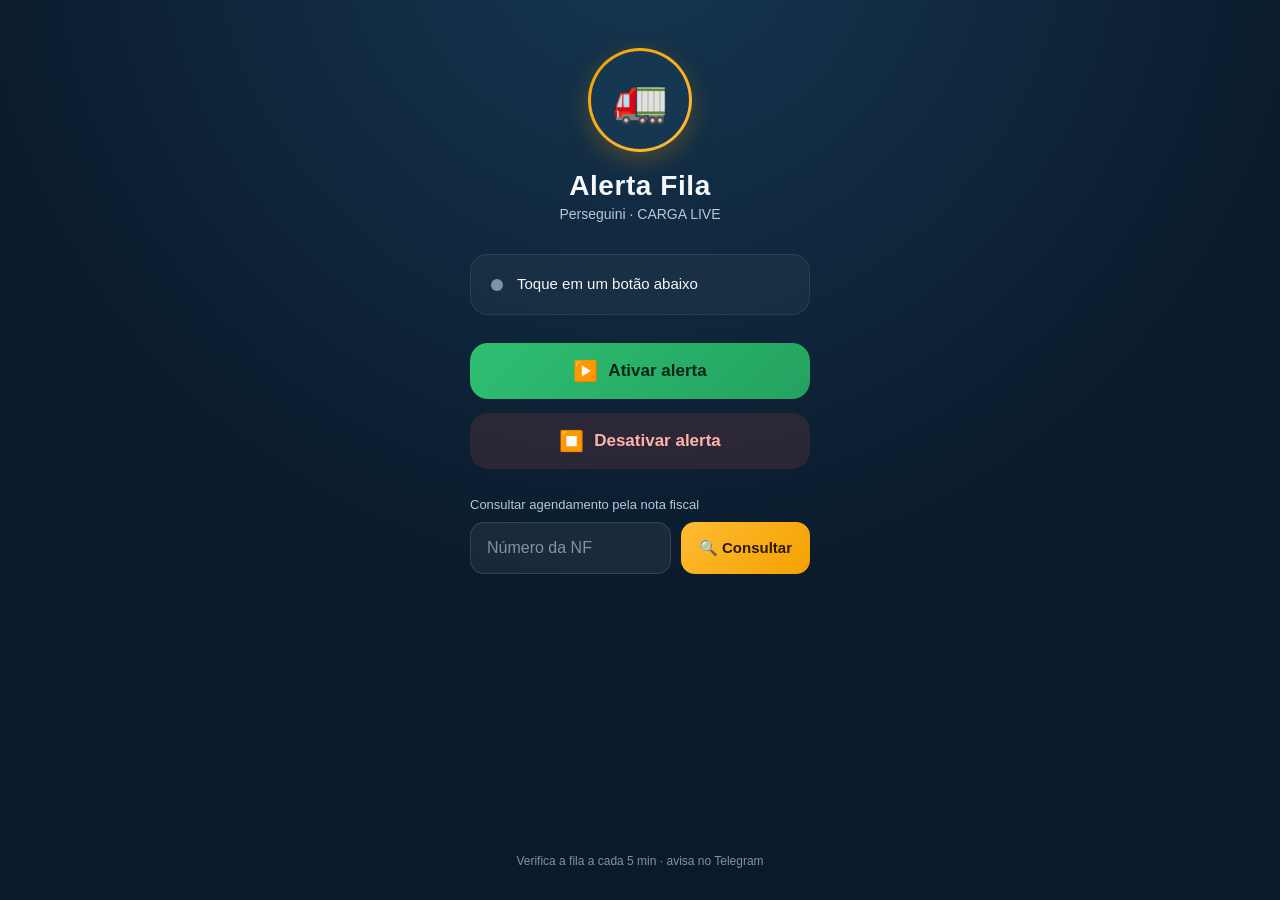
==== index.html @ a9bbd0ba "Update index.html" ====
<!DOCTYPE html>
<html lang="pt-BR">
<head>
<meta charset="UTF-8" />
<meta name="viewport" content="width=device-width, initial-scale=1, maximum-scale=1, user-scalable=no" />
<title>Alerta Fila | Perseguini</title>

<!-- PWA: manifest + ícone + cor da barra do navegador -->
<link rel="manifest" href="manifest.json" />
<link rel="icon" href="icon-192.png" />
<link rel="apple-touch-icon" href="icon-192.png" />
<meta name="theme-color" content="#0a1a2b" />

<!-- Estilo separado em arquivo próprio -->
<link rel="stylesheet" href="style.css" />

<!--
  =====================================================================
  ALERTA FILA - PERSEGUINI
  =====================================================================
  App de 1 tela pra ativar/desativar o alerta automático da fila de
  caminhões (CARGA LIVE -> Telegram), rodando no seu Apps Script, e
  também consultar a data/hora do agendamento pelo número da nota fiscal.

  COMO INSTALAR NO CELULAR (tipo um app):
  1. Hospede este arquivo em algum lugar com link público (ex: o
     GitHub Pages que você já usa, ou até dentro do próprio Apps
     Script como mais um doGet).
  2. Abra o link no navegador do celular.
  3. Menu (3 pontinhos) > "Adicionar à tela inicial".
  4. Pronto, vira um ícone de app.

  O QUE VOCÊ PRECISA EDITAR (só aqui embaixo, no bloco CONFIG):
  - URL_ATIVAR    -> o link ".../exec?acao=iniciar" da sua implantação
  - URL_PARAR     -> o link ".../exec?acao=parar" da sua implantação
  - URL_CONSULTA  -> o link do SEU Apps Script que consulta o
                     agendamento (veja o comentário grande logo acima
                     da função consultarAgendamento() lá embaixo,
                     explica por que precisa ser um script seu e não
                     o site da ATEXP direto).
  - FOTO_URL      -> o link de uma foto/logo sua (ou do caminhão) pra
                     aparecer no topo do app. Pode ser uma imagem
                     hospedada no Google Drive (link direto), Imgur, etc.
  - NOME_APP      -> o texto que aparece embaixo da foto.
  =====================================================================
-->
</head>
<body>

<div class="tela">

  <!-- ============= CABEÇALHO / PERSONALIZAÇÃO ============= -->
  <div class="avatar-wrap">
    <!--
      EDITE AQUI: troque o "src" pela URL da sua foto (ou logo do
      caminhão). Se não tiver uma pronta, deixei um ícone de caminhão
      como placeholder via emoji abaixo do <img> (caso a imagem falhe
      em carregar, o onerror troca pelo emoji).
    -->
    <img
      class="avatar"
      id="fotoPerfil"
      src="COLE_AQUI_A_URL_DA_SUA_FOTO.jpg"
      alt="Foto de perfil"
      onerror="this.onerror=null; this.replaceWith(Object.assign(document.createElement('div'), {className:'avatar', style:'display:flex;align-items:center;justify-content:center;font-size:44px;', textContent:'🚛'}));"
    />
  </div>

  <div class="nome-app titulo-estrada">Alerta Fila</div>
  <div class="subtitulo">Perseguini · CARGA LIVE</div>

  <!-- ============= STATUS ATUAL (visual, local) ============= -->
  <div class="status-card">
    <div class="status-dot" id="statusDot"></div>
    <div class="status-texto">
      <span id="statusTexto">Toque em um botão abaixo</span>
      <small id="statusHora"></small>
    </div>
  </div>

  <!-- ============= BOTÕES DE AÇÃO ============= -->
  <div class="botoes">
    <button class="acao btn-ativar" id="btnAtivar" onclick="ativarAlerta()">
      <span class="icone">▶️</span> Ativar alerta
    </button>
    <button class="acao btn-parar" id="btnParar" onclick="pararAlerta()">
      <span class="icone">⏹️</span> Desativar alerta
    </button>
  </div>

  <!-- ============= CONSULTA DE AGENDAMENTO (novo) =============
       Digita o número da NF e mostra a data/hora prevista de chegada,
       igual à tela de consulta da ATEXP. -->
  <div class="consulta-wrap">
    <div class="consulta-titulo">Consultar agendamento pela nota fiscal</div>
    <div class="consulta-form">
      <input
        class="consulta-input"
        id="inputNF"
        type="text"
        inputmode="numeric"
        placeholder="Número da NF"
        onkeydown="if(event.key==='Enter'){consultarAgendamento();}"
      />
      <button class="btn-consultar" id="btnConsultar" onclick="consultarAgendamento()">
        🔍 Consultar
      </button>
    </div>

    <div class="resultado-card" id="resultadoCard">
      <div class="resultado-status" id="resultadoStatus"></div>
      <div class="resultado-datahora" id="resultadoDataHora"></div>
      <div class="resultado-linha" id="linhaPlaca" style="display:none;">
        <span>Placa</span><b id="valorPlaca"></b>
      </div>
      <div class="resultado-linha" id="linhaProduto" style="display:none;">
        <span>Produto</span><b id="valorProduto"></b>
      </div>
      <div class="resultado-linha" id="linhaTerminal" style="display:none;">
        <span>Terminal</span><b id="valorTerminal"></b>
      </div>
    </div>
  </div>

  <!--
    Botão de instalar o app na tela inicial. Fica escondido até o
    navegador avisar que a instalação está disponível (evento
    "beforeinstallprompt", só existe em Chrome/Android e similares -
    no iPhone/Safari não existe esse botão nativo, lá a instalação
    continua sendo pelo menu "Adicionar à Tela de Início").
  -->
  <button class="acao btn-instalar" id="btnInstalar" onclick="instalarApp()" style="display:none;">
    <span class="icone">⬇️</span> Instalar app
  </button>

  <div class="rodape">Verifica a fila a cada 5 min · avisa no Telegram</div>
</div>

<script>
  /* =====================================================================
     CONFIG — edite só esta parte
     ===================================================================== */
  var URL_ATIVAR = "https://script.google.com/macros/s/AKfycbzRAzv6kthbdO27OXkgSScOnsHkjraKfVdgcaNeEmB2mgo6lsf9OEHq5mkoFH_c4ybuSQ/exec?acao=iniciar";
  var URL_PARAR  = "https://script.google.com/macros/s/AKfycbzRAzv6kthbdO27OXkgSScOnsHkjraKfVdgcaNeEmB2mgo6lsf9OEHq5mkoFH_c4ybuSQ/exec?acao=parar";

  // Link do SEU Apps Script de consulta (veja o comentário grande
  // logo acima da função consultarAgendamento() mais abaixo).
  var URL_CONSULTA = "https://script.google.com/macros/s/AKfycbxyZRTUsTuD42j2y7pJ7hmurxC0aP1Epf_1tnAKcc8ei8zd6E-xDkyR3ECWaYD_qvvrlw/exec";

  /* =====================================================================
     LÓGICA DOS BOTÕES DE ALERTA
     Usamos fetch em modo "no-cors": o navegador dispara a requisição
     pro Apps Script normalmente, mas por ser um domínio diferente
     (script.google.com), o JavaScript não consegue LER a resposta.
     Por isso não mostramos o texto que o Apps Script devolve — só
     confirmamos aqui na tela que o toque foi enviado.
     Se quiser 100% de certeza, dá uma olhada no Telegram depois.
     ===================================================================== */

  var statusDot = document.getElementById("statusDot");
  var statusTexto = document.getElementById("statusTexto");
  var statusHora = document.getElementById("statusHora");
  var btnAtivar = document.getElementById("btnAtivar");
  var btnParar = document.getElementById("btnParar");

  function horaAgora() {
    var d = new Date();
    return d.toLocaleTimeString("pt-BR", { hour: "2-digit", minute: "2-digit" });
  }

  function setBotoesOcupados(ocupado) {
    btnAtivar.disabled = ocupado;
    btnParar.disabled = ocupado;
  }

  function dispararAcao(url, textoOtimista, classeStatus) {
    if (!url || url.indexOf("URL_CONSULTA") === 0) {
      statusTexto.textContent = "⚠️ Falta configurar o link no código (veja o bloco CONFIG).";
      return;
    }

    setBotoesOcupados(true);
    statusTexto.textContent = "Enviando...";

    fetch(url, { method: "GET", mode: "no-cors" })
      .then(function () {
        // Em modo no-cors não dá pra ler a resposta real do servidor,
        // então assumimos sucesso quando a requisição não der erro de rede.
        statusDot.className = "status-dot " + classeStatus;
        statusTexto.textContent = textoOtimista;
        statusHora.textContent = "às " + horaAgora();
      })
      .catch(function () {
        statusTexto.textContent = "⚠️ Não consegui conectar. Confira sua internet.";
      })
      .finally(function () {
        setBotoesOcupados(false);
      });
  }

  function ativarAlerta() {
    dispararAcao(URL_ATIVAR, "✅ Alerta ativado (verifica a cada 5 min).", "ativo");
  }

  function pararAlerta() {
    dispararAcao(URL_PARAR, "🛑 Alerta desativado.", "parado");
  }

  /* =====================================================================
     CONSULTA DE AGENDAMENTO PELA NOTA FISCAL
     -------------------------------------------------------------------
     IMPORTANTE — por que URL_CONSULTA não pode ser o link do site da
     ATEXP direto:

     O site da ATEXP (aquele "script.google.com" da print) é um Apps
     Script de terceiros, igual o CARGA LIVE. Ele mostra o resultado
     usando "google.script.run" por dentro da própria página dele, com
     um token de sessão que só existe naquela aba carregada — não dá
     pra chamar essa URL por fetch() de um site diferente (o navegador
     bloqueia por CORS, e mesmo em modo no-cors não dá pra LER a
     resposta pra pegar a data/hora).

     A solução é a mesma que já foi usada pro CARGA LIVE: criar um
     Apps Script SEU (um projeto novo, ou uma função a mais no que já
     existe), que:
       1. Recebe a NF por parâmetro (?nf=123456)
       2. Faz a consulta por trás (UrlFetchApp, ou headless
          tipo Browserless/Puppeteer, dependendo de como o site da
          ATEXP responder à consulta)
       3. Devolve pra este app um JSON simples, por exemplo:
          { "ok": true, "placa": "AXO-9E35", "produto": "FARELO SOJA 1",
            "terminal": "ROCHA LOG", "dataHora": "07/09/2026 11:00" }

     Depois é só colar a URL desse SEU script em URL_CONSULTA acima
     que essa função já funciona sem precisar mexer em mais nada.
     ===================================================================== */

  var inputNF = document.getElementById("inputNF");
  var btnConsultar = document.getElementById("btnConsultar");
  var resultadoCard = document.getElementById("resultadoCard");
  var resultadoStatus = document.getElementById("resultadoStatus");
  var resultadoDataHora = document.getElementById("resultadoDataHora");
  var linhaPlaca = document.getElementById("linhaPlaca");
  var linhaProduto = document.getElementById("linhaProduto");
  var linhaTerminal = document.getElementById("linhaTerminal");
  var valorPlaca = document.getElementById("valorPlaca");
  var valorProduto = document.getElementById("valorProduto");
  var valorTerminal = document.getElementById("valorTerminal");

  function mostrarLinha(linhaEl, valorEl, texto) {
    if (texto) {
      valorEl.textContent = texto;
      linhaEl.style.display = "flex";
    } else {
      linhaEl.style.display = "none";
    }
  }

  function mostrarResultadoErro(mensagem) {
    resultadoCard.className = "resultado-card mostrar erro";
    resultadoStatus.textContent = "Não encontrado";
    resultadoDataHora.textContent = mensagem;
    linhaPlaca.style.display = "none";
    linhaProduto.style.display = "none";
    linhaTerminal.style.display = "none";
  }

  function consultarAgendamento() {
    var nf = inputNF.value.trim();

    if (!nf) {
      mostrarResultadoErro("Digite o número da NF.");
      return;
    }

    if (!URL_CONSULTA || URL_CONSULTA.indexOf("COLE_AQUI") === 0) {
      mostrarResultadoErro("Falta configurar URL_CONSULTA no código.");
      return;
    }

    btnConsultar.disabled = true;
    btnConsultar.textContent = "Consultando...";
    resultadoCard.className = "resultado-card mostrar";
    resultadoStatus.textContent = "Consultando...";
    resultadoDataHora.textContent = "";

    fetch(URL_CONSULTA + "?nf=" + encodeURIComponent(nf))
      .then(function (r) { return r.json(); })
      .then(function (data) {
        if (!data || !data.ok) {
          mostrarResultadoErro((data && data.erro) || "Nenhum agendamento encontrado pra essa NF.");
          return;
        }
        resultadoCard.className = "resultado-card mostrar";
        resultadoStatus.textContent = "Data/hora prevista de chegada";
        resultadoDataHora.textContent = data.dataHora || "—";
        mostrarLinha(linhaPlaca, valorPlaca, data.placa);
        mostrarLinha(linhaProduto, valorProduto, data.produto);
        mostrarLinha(linhaTerminal, valorTerminal, data.terminal);
      })
      .catch(function () {
        mostrarResultadoErro("Não consegui conectar. Confira sua internet ou a URL configurada.");
      })
      .finally(function () {
        btnConsultar.disabled = false;
        btnConsultar.textContent = "🔍 Consultar";
      });
  }

  /* =====================================================================
     PWA: registrar service worker + botão "Instalar app"
     ===================================================================== */
  if ("serviceWorker" in navigator) {
    // OBS: precisa estar servido via https (GitHub Pages já é https).
    navigator.serviceWorker.register("sw.js").catch(function (err) {
      console.warn("Falha ao registrar service worker:", err);
    });
  }

  var eventoInstalacao = null;
  var btnInstalar = document.getElementById("btnInstalar");

  // O Chrome dispara esse evento quando entende que o app cumpre os
  // requisitos de instalação (manifest + service worker + https).
  window.addEventListener("beforeinstallprompt", function (e) {
    e.preventDefault();
    eventoInstalacao = e;
    btnInstalar.style.display = "flex"; // só mostra o botão agora
  });

  function instalarApp() {
    if (!eventoInstalacao) return;
    eventoInstalacao.prompt();
    eventoInstalacao.userChoice.finally(function () {
      eventoInstalacao = null;
      btnInstalar.style.display = "none";
    });
  }

  // Depois de instalado, esconde o botão (não faz sentido oferecer de novo).
  window.addEventListener("appinstalled", function () {
    btnInstalar.style.display = "none";
  });
</script>

</body>
</html>
---- style.css ----
/* =======================================================================
   ALERTA FILA - PERSEGUINI
   Estilos separados do index.html.
   ======================================================================= */

/* ---------------------------------------------------------------
   TOKENS DE DESIGN
   Paleta "rodovia à noite": navy profundo + âmbar (cor de sinaleira
   de caminhão), tipografia condensada pra remeter a placas de estrada.
   --------------------------------------------------------------- */
:root {
  --navy-950: #0a1a2b;
  --navy-900: #0f2740;
  --navy-800: #163752;
  --amber-400: #f4a100;
  --amber-300: #ffbb33;
  --green-500: #2fbf71;
  --red-500: #e0503f;
  --ink-100: #f4f7fa;
  --ink-300: #b9c7d6;
  --ink-500: #7e93a7;
  --radius: 18px;
}

* {
  box-sizing: border-box;
}

html, body {
  margin: 0;
  padding: 0;
  height: 100%;
  background: radial-gradient(circle at 50% -10%, var(--navy-800), var(--navy-950) 60%);
  color: var(--ink-100);
  font-family: -apple-system, BlinkMacSystemFont, "Segoe UI", Roboto, Helvetica, Arial, sans-serif;
  -webkit-tap-highlight-color: transparent;
}

/* Tipografia condensada só para títulos/rótulos - remete a placa de rodovia */
@import url("https://fonts.googleapis.com/css2?family=Barlow+Condensed:wght@600;700&display=swap");
.titulo-estrada {
  font-family: "Barlow Condensed", -apple-system, sans-serif;
  letter-spacing: 0.02em;
}

.tela {
  min-height: 100vh;
  display: flex;
  flex-direction: column;
  align-items: center;
  padding: 48px 24px 32px;
}

/* ---------- Cabeçalho / personalização com foto ---------- */
.avatar-wrap {
  width: 104px;
  height: 104px;
  border-radius: 50%;
  padding: 3px;
  background: linear-gradient(135deg, var(--amber-400), var(--amber-300));
  box-shadow: 0 8px 24px rgba(244, 161, 0, 0.25);
}

.avatar {
  width: 100%;
  height: 100%;
  border-radius: 50%;
  object-fit: cover;
  display: block;
  background: var(--navy-800);
}

.nome-app {
  margin-top: 18px;
  font-size: 28px;
  font-weight: 700;
  text-align: center;
}

.subtitulo {
  margin-top: 4px;
  font-size: 14px;
  color: var(--ink-300);
  text-align: center;
}

/* ---------- Cartão de status ---------- */
.status-card {
  margin-top: 32px;
  width: 100%;
  max-width: 340px;
  background: rgba(255, 255, 255, 0.04);
  border: 1px solid rgba(255, 255, 255, 0.08);
  border-radius: var(--radius);
  padding: 18px 20px;
  display: flex;
  align-items: center;
  gap: 14px;
}

.status-dot {
  width: 12px;
  height: 12px;
  border-radius: 50%;
  background: var(--ink-500);
  flex-shrink: 0;
  transition: background 0.25s ease;
}
.status-dot.ativo { background: var(--green-500); box-shadow: 0 0 12px var(--green-500); }
.status-dot.parado { background: var(--red-500); box-shadow: 0 0 12px var(--red-500); }

.status-texto {
  font-size: 15px;
  color: var(--ink-100);
  line-height: 1.4;
}
.status-texto small {
  display: block;
  color: var(--ink-500);
  font-size: 12px;
  margin-top: 2px;
}

/* ---------- Botões ---------- */
.botoes {
  width: 100%;
  max-width: 340px;
  margin-top: 28px;
  display: flex;
  flex-direction: column;
  gap: 14px;
}

button.acao {
  border: none;
  border-radius: var(--radius);
  padding: 18px 20px;
  font-size: 17px;
  font-weight: 700;
  display: flex;
  align-items: center;
  justify-content: center;
  gap: 10px;
  cursor: pointer;
  transition: transform 0.12s ease, filter 0.12s ease;
}
button.acao:active {
  transform: scale(0.97);
}
button.acao:disabled {
  opacity: 0.55;
  cursor: default;
  transform: none;
}

.btn-ativar {
  background: linear-gradient(135deg, var(--green-500), #23a25f);
  color: #06251a;
}
.btn-parar {
  background: rgba(224, 80, 63, 0.14);
  color: #ffb3a6;
  border: 1px solid rgba(224, 80, 63, 0.4);
}
.btn-instalar {
  background: linear-gradient(135deg, var(--amber-300), var(--amber-400));
  color: #2b1a00;
}

.icone {
  font-size: 20px;
  line-height: 1;
}

.rodape {
  margin-top: auto;
  padding-top: 40px;
  font-size: 12px;
  color: var(--ink-500);
  text-align: center;
}

/* Respeita quem prefere menos animação */
@media (prefers-reduced-motion: reduce) {
  button.acao { transition: none; }
}

/* =====================================================================
   CONSULTA DE AGENDAMENTO (novo)
   Card pra digitar o número da nota fiscal e ver a data/hora prevista
   de chegada, no mesmo estilo visual do restante do app.
   ===================================================================== */

.consulta-wrap {
  width: 100%;
  max-width: 340px;
  margin-top: 28px;
}

.consulta-titulo {
  font-size: 13px;
  color: var(--ink-300);
  margin-bottom: 10px;
}

.consulta-form {
  display: flex;
  gap: 10px;
}

.consulta-input {
  flex: 1;
  min-width: 0;
  background: rgba(255, 255, 255, 0.06);
  border: 1px solid rgba(255, 255, 255, 0.12);
  border-radius: 14px;
  padding: 0 16px;
  height: 52px;
  color: var(--ink-100);
  font-size: 16px;
}
.consulta-input::placeholder {
  color: var(--ink-500);
}
.consulta-input:focus {
  outline: none;
  border-color: var(--amber-400);
}

.btn-consultar {
  flex-shrink: 0;
  height: 52px;
  padding: 0 18px;
  border: none;
  border-radius: 14px;
  background: linear-gradient(135deg, var(--amber-300), var(--amber-400));
  color: #2b1a00;
  font-weight: 700;
  font-size: 15px;
  cursor: pointer;
  transition: transform 0.12s ease;
}
.btn-consultar:active {
  transform: scale(0.96);
}
.btn-consultar:disabled {
  opacity: 0.55;
  cursor: default;
  transform: none;
}

.resultado-card {
  display: none;
  margin-top: 14px;
  background: rgba(255, 255, 255, 0.04);
  border: 1px solid rgba(255, 255, 255, 0.08);
  border-radius: var(--radius);
  padding: 16px 20px;
}
.resultado-card.mostrar {
  display: block;
}

.resultado-status {
  font-size: 12px;
  font-weight: 700;
  text-transform: uppercase;
  letter-spacing: 0.04em;
  color: var(--ink-500);
}

.resultado-datahora {
  margin-top: 4px;
  font-size: 24px;
  font-weight: 700;
  color: var(--amber-300);
}

.resultado-linha {
  display: flex;
  justify-content: space-between;
  gap: 10px;
  padding-top: 10px;
  margin-top: 10px;
  border-top: 1px solid rgba(255, 255, 255, 0.08);
  font-size: 13px;
  color: var(--ink-300);
}
.resultado-linha b {
  color: var(--ink-100);
  font-weight: 600;
  text-align: right;
}

.resultado-card.erro {
  border-color: rgba(224, 80, 63, 0.4);
}
.resultado-card.erro .resultado-status {
  color: #ffb3a6;
}
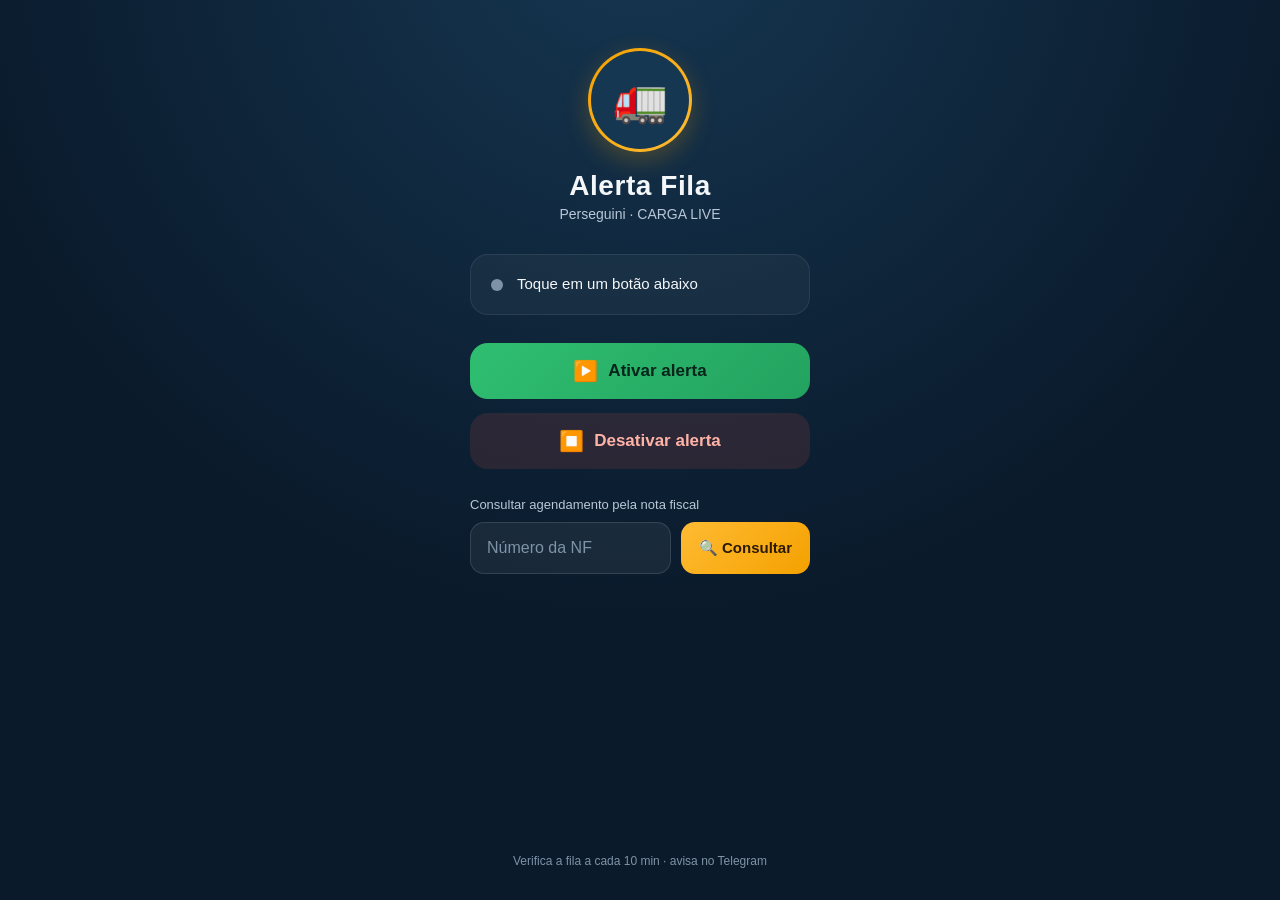
==== commit ca1d4644: "Update index.html" ====
--- a/index.html
+++ b/index.html
@@ -133,7 +133,7 @@
     <span class="icone">⬇️</span> Instalar app
   </button>
 
-  <div class="rodape">Verifica a fila a cada 5 min · avisa no Telegram</div>
+  <div class="rodape">Verifica a fila a cada 10 min · avisa no Telegram</div>
 </div>
 
 <script>
@@ -145,7 +145,7 @@
 
   // Link do SEU Apps Script de consulta (veja o comentário grande
   // logo acima da função consultarAgendamento() mais abaixo).
-  var URL_CONSULTA = "https://script.google.com/macros/s/AKfycbxyZRTUsTuD42j2y7pJ7hmurxC0aP1Epf_1tnAKcc8ei8zd6E-xDkyR3ECWaYD_qvvrlw/exec";
+  var URL_CONSULTA = "https://script.google.com/macros/s/AKfycbzRAzv6kthbdO27OXkgSScOnsHkjraKfVdgcaNeEmB2mgo6lsf9OEHq5mkoFH_c4ybuSQ/exec";
 
   /* =====================================================================
      LÓGICA DOS BOTÕES DE ALERTA
@@ -273,7 +273,7 @@
       return;
     }
 
-    if (!URL_CONSULTA || URL_CONSULTA.indexOf("COLE_AQUI") === 0) {
+    if (!URL_CONSULTA || URL_CONSULTA.indexOf("URL_CONSULTA") === 0) {
       mostrarResultadoErro("Falta configurar URL_CONSULTA no código.");
       return;
     }
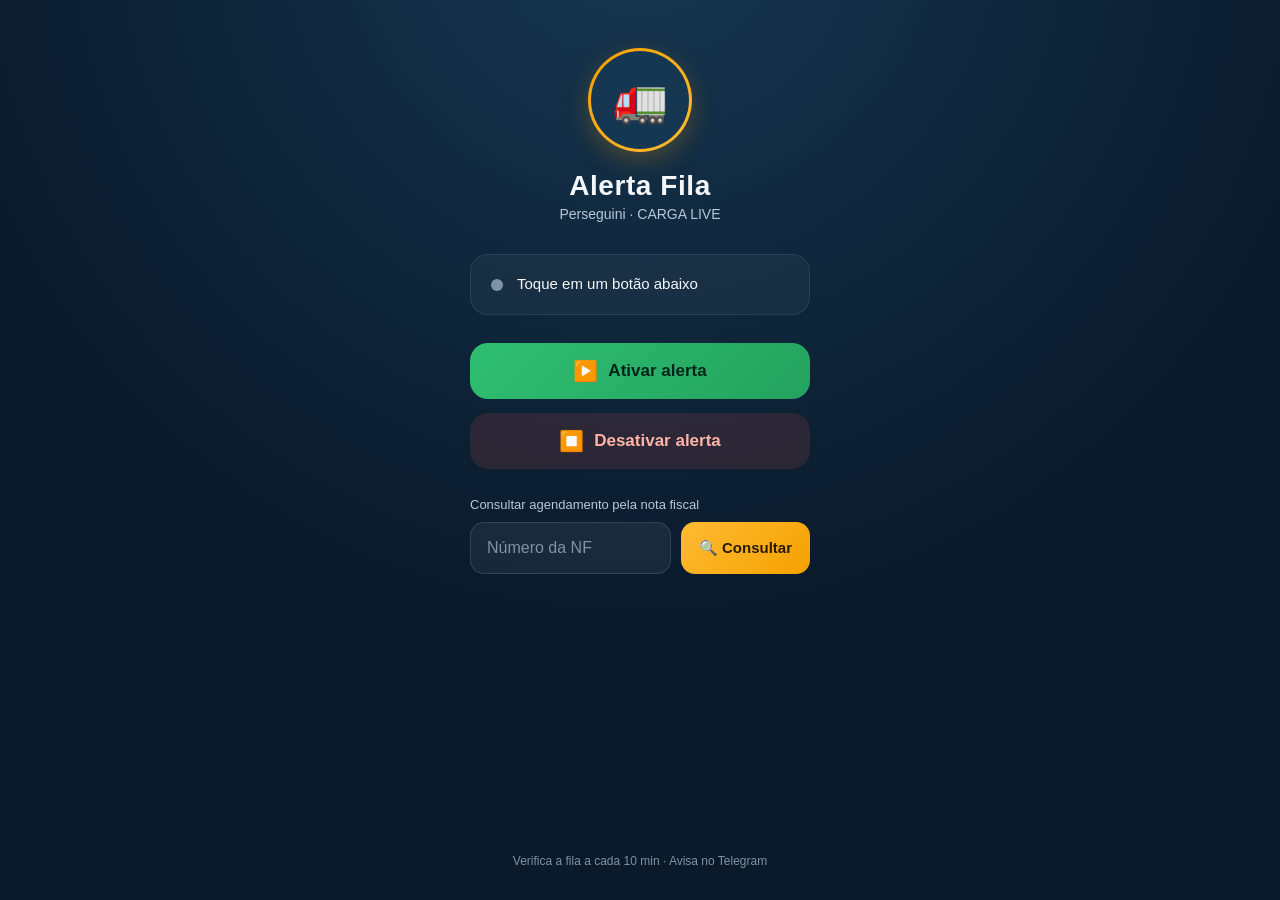
==== commit 1086dfa5: "edit" ====
--- a/index.html
+++ b/index.html
@@ -133,7 +133,7 @@
     <span class="icone">⬇️</span> Instalar app
   </button>
 
-  <div class="rodape">Verifica a fila a cada 10 min · avisa no Telegram</div>
+  <div class="rodape">Verifica a fila a cada 10 min · Avisa no Telegram</div>
 </div>
 
 <script>
@@ -199,7 +199,7 @@
   }
 
   function ativarAlerta() {
-    dispararAcao(URL_ATIVAR, "✅ Alerta ativado (verifica a cada 5 min).", "ativo");
+    dispararAcao(URL_ATIVAR, "✅ Alerta ativado.", "ativo");
   }
 
   function pararAlerta() {
